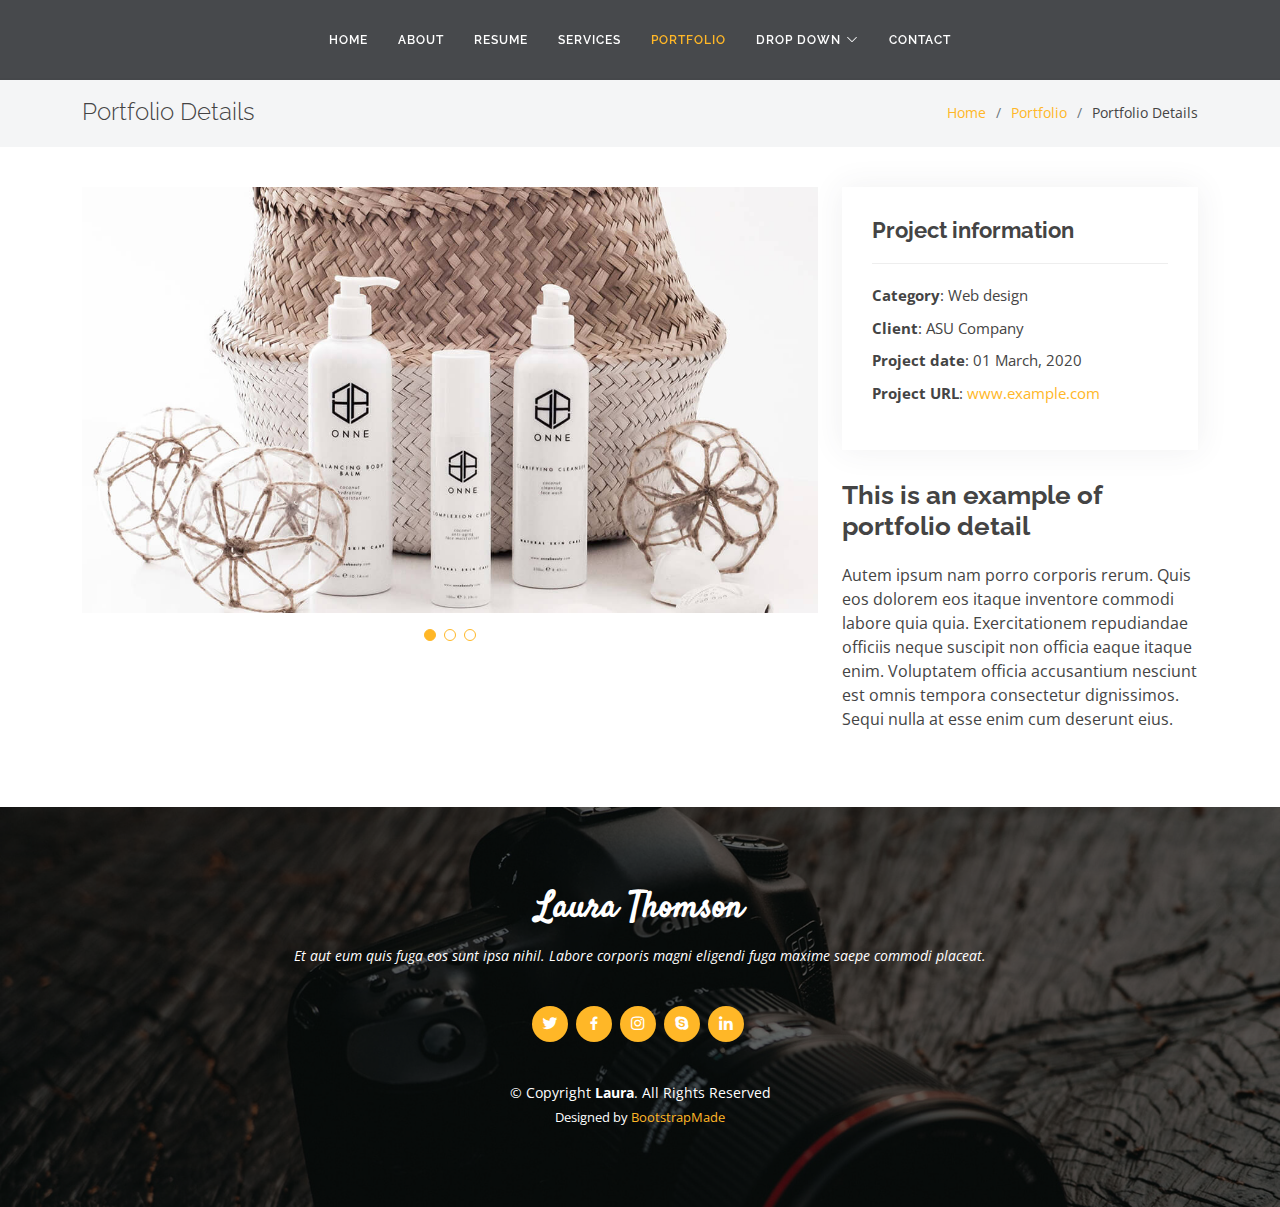
==== portfolio-details.html @ fed8f7e6 "Add files via upload" ====
<!DOCTYPE html>
<html lang="en">

<head>
  <meta charset="utf-8">
  <meta content="width=device-width, initial-scale=1.0" name="viewport">

  <title>Portfolio Details - Laura Bootstrap Template</title>
  <meta content="" name="description">
  <meta content="" name="keywords">

  <!-- Favicons -->
  <link href="assets/img/favicon.png" rel="icon">
  <link href="assets/img/apple-touch-icon.png" rel="apple-touch-icon">

  <!-- Google Fonts -->
  <link href="https://fonts.googleapis.com/css?family=Open+Sans:300,300i,400,400i,600,600i,700,700i|Raleway:300,300i,400,400i,500,500i,600,600i,700,700i|Satisfy" rel="stylesheet">

  <!-- Vendor CSS Files -->
  <link href="assets/vendor/bootstrap/css/bootstrap.min.css" rel="stylesheet">
  <link href="assets/vendor/bootstrap-icons/bootstrap-icons.css" rel="stylesheet">
  <link href="assets/vendor/boxicons/css/boxicons.min.css" rel="stylesheet">
  <link href="assets/vendor/glightbox/css/glightbox.min.css" rel="stylesheet">
  <link href="assets/vendor/swiper/swiper-bundle.min.css" rel="stylesheet">

  <!-- Template Main CSS File -->
  <link href="assets/css/style.css" rel="stylesheet">

  <!-- =======================================================
  * Template Name: Laura - v4.3.0
  * Template URL: https://bootstrapmade.com/laura-free-creative-bootstrap-theme/
  * Author: BootstrapMade.com
  * License: https://bootstrapmade.com/license/
  ======================================================== -->
</head>

<body>

  <!-- ======= Header ======= -->
  <header id="header" class="fixed-top d-flex justify-content-center align-items-center ">

    <nav id="navbar" class="navbar">
      <ul>
        <li><a class="nav-link scrollto " href="#hero">Home</a></li>
        <li><a class="nav-link scrollto" href="#about">About</a></li>
        <li><a class="nav-link scrollto" href="#resume">Resume</a></li>
        <li><a class="nav-link scrollto" href="#services">Services</a></li>
        <li><a class="nav-link scrollto active" href="#portfolio">Portfolio</a></li>
        <li class="dropdown"><a href="#"><span>Drop Down</span> <i class="bi bi-chevron-down"></i></a>
          <ul>
            <li><a href="#">Drop Down 1</a></li>
            <li class="dropdown"><a href="#"><span>Deep Drop Down</span> <i class="bi bi-chevron-right"></i></a>
              <ul>
                <li><a href="#">Deep Drop Down 1</a></li>
                <li><a href="#">Deep Drop Down 2</a></li>
                <li><a href="#">Deep Drop Down 3</a></li>
                <li><a href="#">Deep Drop Down 4</a></li>
                <li><a href="#">Deep Drop Down 5</a></li>
              </ul>
            </li>
            <li><a href="#">Drop Down 2</a></li>
            <li><a href="#">Drop Down 3</a></li>
            <li><a href="#">Drop Down 4</a></li>
          </ul>
        </li>
        <li><a class="nav-link scrollto" href="#contact">Contact</a></li>
      </ul>
      <i class="bi bi-list mobile-nav-toggle"></i>
    </nav><!-- .navbar -->

  </header><!-- End Header -->

  <main id="main">

    <!-- ======= Breadcrumbs Section ======= -->
    <section class="breadcrumbs">
      <div class="container">

        <div class="d-flex justify-content-between align-items-center">
          <h2>Portfolio Details</h2>
          <ol>
            <li><a href="index.html">Home</a></li>
            <li><a href="portfolio.html">Portfolio</a></li>
            <li>Portfolio Details</li>
          </ol>
        </div>

      </div>
    </section><!-- Breadcrumbs Section -->

    <!-- ======= Portfolio Details Section ======= -->
    <section id="portfolio-details" class="portfolio-details">
      <div class="container">

        <div class="row gy-4">

          <div class="col-lg-8">
            <div class="portfolio-details-slider swiper-container">
              <div class="swiper-wrapper align-items-center">

                <div class="swiper-slide">
                  <img src="assets/img/portfolio/portfolio-details-1.jpg" alt="">
                </div>

                <div class="swiper-slide">
                  <img src="assets/img/portfolio/portfolio-details-2.jpg" alt="">
                </div>

                <div class="swiper-slide">
                  <img src="assets/img/portfolio/portfolio-details-3.jpg" alt="">
                </div>

              </div>
              <div class="swiper-pagination"></div>
            </div>
          </div>

          <div class="col-lg-4">
            <div class="portfolio-info">
              <h3>Project information</h3>
              <ul>
                <li><strong>Category</strong>: Web design</li>
                <li><strong>Client</strong>: ASU Company</li>
                <li><strong>Project date</strong>: 01 March, 2020</li>
                <li><strong>Project URL</strong>: <a href="#">www.example.com</a></li>
              </ul>
            </div>
            <div class="portfolio-description">
              <h2>This is an example of portfolio detail</h2>
              <p>
                Autem ipsum nam porro corporis rerum. Quis eos dolorem eos itaque inventore commodi labore quia quia. Exercitationem repudiandae officiis neque suscipit non officia eaque itaque enim. Voluptatem officia accusantium nesciunt est omnis tempora consectetur dignissimos. Sequi nulla at esse enim cum deserunt eius.
              </p>
            </div>
          </div>

        </div>

      </div>
    </section><!-- End Portfolio Details Section -->

  </main><!-- End #main -->

  <!-- ======= Footer ======= -->
  <footer id="footer">
    <div class="container">
      <h3>Laura Thomson</h3>
      <p>Et aut eum quis fuga eos sunt ipsa nihil. Labore corporis magni eligendi fuga maxime saepe commodi placeat.</p>
      <div class="social-links">
        <a href="#" class="twitter"><i class="bx bxl-twitter"></i></a>
        <a href="#" class="facebook"><i class="bx bxl-facebook"></i></a>
        <a href="#" class="instagram"><i class="bx bxl-instagram"></i></a>
        <a href="#" class="google-plus"><i class="bx bxl-skype"></i></a>
        <a href="#" class="linkedin"><i class="bx bxl-linkedin"></i></a>
      </div>
      <div class="copyright">
        &copy; Copyright <strong><span>Laura</span></strong>. All Rights Reserved
      </div>
      <div class="credits">
        <!-- All the links in the footer should remain intact. -->
        <!-- You can delete the links only if you purchased the pro version. -->
        <!-- Licensing information: https://bootstrapmade.com/license/ -->
        <!-- Purchase the pro version with working PHP/AJAX contact form: https://bootstrapmade.com/laura-free-creative-bootstrap-theme/ -->
        Designed by <a href="https://bootstrapmade.com/">BootstrapMade</a>
      </div>
    </div>
  </footer><!-- End Footer -->

  <a href="#" class="back-to-top d-flex align-items-center justify-content-center"><i class="bi bi-arrow-up-short"></i></a>

  <!-- Vendor JS Files -->
  <script src="assets/vendor/bootstrap/js/bootstrap.bundle.min.js"></script>
  <script src="assets/vendor/glightbox/js/glightbox.min.js"></script>
  <script src="assets/vendor/isotope-layout/isotope.pkgd.min.js"></script>
  <script src="assets/vendor/php-email-form/validate.js"></script>
  <script src="assets/vendor/purecounter/purecounter.js"></script>
  <script src="assets/vendor/swiper/swiper-bundle.min.js"></script>
  <script src="assets/vendor/waypoints/noframework.waypoints.js"></script>

  <!-- Template Main JS File -->
  <script src="assets/js/main.js"></script>

</body>

</html>
---- assets/css/style.css ----
/**
* Template Name: Laura - v4.3.0
* Template URL: https://bootstrapmade.com/laura-free-creative-bootstrap-theme/
* Author: BootstrapMade.com
* License: https://bootstrapmade.com/license/
*/

/*--------------------------------------------------------------
# General
--------------------------------------------------------------*/
body {
  font-family: "Open Sans", sans-serif;
  color: #444444;
}

a {
  color: #ffb727;
  text-decoration: none;
}

a:hover {
  color: #ffc85a;
  text-decoration: none;
}

h1, h2, h3, h4, h5, h6 {
  font-family: "Raleway", sans-serif;
}

/*--------------------------------------------------------------
# Back to top button
--------------------------------------------------------------*/
.back-to-top {
  position: fixed;
  visibility: hidden;
  opacity: 0;
  right: 15px;
  bottom: 15px;
  z-index: 996;
  background: #ffb727;
  width: 40px;
  height: 40px;
  border-radius: 4px;
  transition: all 0.4s;
}

.back-to-top i {
  font-size: 28px;
  color: #fff;
  line-height: 0;
}

.back-to-top:hover {
  background: #ffc550;
  color: #fff;
}

.back-to-top.active {
  visibility: visible;
  opacity: 1;
}

/*--------------------------------------------------------------
# Header
--------------------------------------------------------------*/
#header {
  z-index: 997;
  transition: all 0.5s;
  height: 80px;
  background: rgba(25, 28, 31, 0.8);
}

#header.header-transparent {
  background: transparent;
}

#header.header-scrolled {
  height: 60px;
  background: rgba(25, 28, 31, 0.8);
}

/*--------------------------------------------------------------
# Navigation Menu
--------------------------------------------------------------*/
/**
* Desktop Navigation 
*/
.navbar {
  padding: 0;
}

.navbar ul {
  margin: 0;
  padding: 0;
  display: flex;
  list-style: none;
  align-items: center;
}

.navbar li {
  position: relative;
}

.navbar a, .navbar a:focus {
  display: flex;
  align-items: center;
  justify-content: space-between;
  padding: 10px 15px;
  color: #fff;
  white-space: nowrap;
  transition: 0.3s;
  font-size: 12px;
  font-family: "Raleway", sans-serif;
  text-transform: uppercase;
  font-weight: 600;
  letter-spacing: 1px;
}

.navbar a i, .navbar a:focus i {
  font-size: 12px;
  line-height: 0;
  margin-left: 5px;
}

.navbar a:hover, .navbar .active, .navbar .active:focus, .navbar li:hover > a {
  color: #ffb727;
}

.navbar .dropdown ul {
  display: block;
  position: absolute;
  left: 14px;
  top: calc(100% + 30px);
  margin: 0;
  padding: 10px 0;
  z-index: 99;
  opacity: 0;
  visibility: hidden;
  background: #fff;
  box-shadow: 0px 0px 30px rgba(127, 137, 161, 0.25);
  transition: 0.3s;
  border-radius: 4px;
}

.navbar .dropdown ul li {
  min-width: 200px;
}

.navbar .dropdown ul a {
  padding: 10px 20px;
  font-size: 14px;
  text-transform: none;
  font-weight: 400;
  color: #3b434a;
  letter-spacing: 1px;
}

.navbar .dropdown ul a i {
  font-size: 12px;
}

.navbar .dropdown ul a:hover, .navbar .dropdown ul .active:hover, .navbar .dropdown ul li:hover > a {
  color: #ffb727;
}

.navbar .dropdown:hover > ul {
  opacity: 1;
  top: 100%;
  visibility: visible;
}

.navbar .dropdown .dropdown ul {
  top: 0;
  left: calc(100% - 30px);
  visibility: hidden;
}

.navbar .dropdown .dropdown:hover > ul {
  opacity: 1;
  top: 0;
  left: 100%;
  visibility: visible;
}

@media (max-width: 1366px) {
  .navbar .dropdown .dropdown ul {
    left: -90%;
  }
  .navbar .dropdown .dropdown:hover > ul {
    left: -100%;
  }
}

/**
* Mobile Navigation 
*/
.mobile-nav-toggle {
  color: #fff;
  font-size: 28px;
  cursor: pointer;
  display: none;
  line-height: 0;
  transition: 0.5s;
}

@media (max-width: 991px) {
  .mobile-nav-toggle {
    display: block;
  }
  .navbar ul {
    display: none;
  }
}

.navbar-mobile {
  position: fixed;
  overflow: hidden;
  top: 0;
  right: 0;
  left: 0;
  bottom: 0;
  background: rgba(36, 41, 46, 0.9);
  transition: 0.3s;
  z-index: 999;
}

.navbar-mobile .mobile-nav-toggle {
  position: absolute;
  top: 15px;
  right: 15px;
}

.navbar-mobile ul {
  display: block;
  position: absolute;
  top: 55px;
  right: 15px;
  bottom: 15px;
  left: 15px;
  padding: 10px 0;
  border-radius: 10px;
  background-color: #fff;
  overflow-y: auto;
  transition: 0.3s;
}

.navbar-mobile a {
  padding: 10px 20px;
  font-size: 14px;
  color: #3b434a;
}

.navbar-mobile a:hover, .navbar-mobile .active, .navbar-mobile li:hover > a {
  color: #ffb727;
}

.navbar-mobile .getstarted {
  margin: 15px;
}

.navbar-mobile .dropdown ul {
  position: static;
  display: none;
  margin: 10px 20px;
  padding: 10px 0;
  z-index: 99;
  opacity: 1;
  visibility: visible;
  background: #fff;
  box-shadow: 0px 0px 30px rgba(127, 137, 161, 0.25);
}

.navbar-mobile .dropdown ul li {
  min-width: 200px;
}

.navbar-mobile .dropdown ul a {
  padding: 10px 20px;
}

.navbar-mobile .dropdown ul a i {
  font-size: 12px;
}

.navbar-mobile .dropdown ul a:hover, .navbar-mobile .dropdown ul .active:hover, .navbar-mobile .dropdown ul li:hover > a {
  color: #ffb727;
}

.navbar-mobile .dropdown > .dropdown-active {
  display: block;
}

/*--------------------------------------------------------------
# Hero Section
--------------------------------------------------------------*/
#hero {
  width: 100%;
  height: 100vh;
  background: url("../img/hero-bg.jpg") top right;
  background-size: cover;
  position: relative;
}

#hero:before {
  content: "";
  background: rgba(0, 0, 0, 0.65);
  position: absolute;
  bottom: 0;
  top: 0;
  left: 0;
  right: 0;
}

#hero .hero-container {
  position: absolute;
  bottom: 0;
  top: 0;
  left: 0;
  right: 0;
  display: flex;
  justify-content: center;
  align-items: center;
  flex-direction: column;
  padding: 0 15px;
}

#hero h1 {
  margin: 0 0 10px 0;
  font-size: 64px;
  font-family: "Satisfy", serif;
  color: #fff;
}

#hero h2 {
  color: #eee;
  margin-bottom: 50px;
  font-size: 13px;
  font-weight: 500;
  letter-spacing: 1px;
  text-transform: uppercase;
}

#hero .btn-scroll {
  transition: 0.4s;
  color: rgba(255, 255, 255, 0.6);
  animation: up-down 1s ease-in-out infinite alternate-reverse both;
}

#hero .btn-scroll i {
  font-size: 48px;
}

#hero .btn-scroll:hover {
  color: #ffb727;
}

@media (min-width: 1024px) {
  #hero {
    background-attachment: fixed;
  }
}

@media (max-width: 575px) {
  #hero h1 {
    font-size: 40px;
  }
  #hero h2 {
    text-align: center;
    margin-bottom: 30px;
  }
}

@-webkit-keyframes up-down {
  0% {
    transform: translateY(5px);
  }
  100% {
    transform: translateY(-5px);
  }
}

@keyframes up-down {
  0% {
    transform: translateY(5px);
  }
  100% {
    transform: translateY(-5px);
  }
}

/*--------------------------------------------------------------
# Sections General
--------------------------------------------------------------*/
section {
  padding: 60px 0;
}

.section-bg {
  background-color: white;
}

.section-title {
  text-align: center;
  padding: 30px 0;
  position: relative;
}

.section-title h2 {
  font-size: 32px;
  font-weight: 700;
  text-transform: uppercase;
  margin-bottom: 20px;
  padding-bottom: 0;
  color: #3b434a;
  position: relative;
  z-index: 2;
}

.section-title span {
  position: absolute;
  top: 30px;
  color: #eef0f2;
  left: 0;
  right: 0;
  z-index: 1;
  font-weight: 700;
  font-size: 52px;
  text-transform: uppercase;
  line-height: 0;
}

.section-title p {
  margin-bottom: 0;
  position: relative;
  z-index: 2;
}

@media (max-width: 575px) {
  .section-title h2 {
    font-size: 28px;
    margin-bottom: 15px;
  }
  .section-title span {
    font-size: 38px;
  }
}

/*--------------------------------------------------------------
# Breadcrumbs
--------------------------------------------------------------*/
.breadcrumbs {
  padding: 20px 0;
  background-color: #f4f5f6;
  min-height: 40px;
  margin-top: 78px;
}

@media (max-width: 992px) {
  .breadcrumbs {
    margin-top: 60px;
  }
}

.breadcrumbs h2 {
  font-size: 24px;
  font-weight: 300;
  margin: 0;
}

@media (max-width: 992px) {
  .breadcrumbs h2 {
    margin: 0 0 10px 0;
  }
}

.breadcrumbs ol {
  display: flex;
  flex-wrap: wrap;
  list-style: none;
  padding: 0;
  margin: 0;
  font-size: 14px;
}

.breadcrumbs ol li + li {
  padding-left: 10px;
}

.breadcrumbs ol li + li::before {
  display: inline-block;
  padding-right: 10px;
  color: #6c757d;
  content: "/";
}

@media (max-width: 768px) {
  .breadcrumbs .d-flex {
    display: block !important;
  }
  .breadcrumbs ol {
    display: block;
  }
  .breadcrumbs ol li {
    display: inline-block;
  }
}

/*--------------------------------------------------------------
# About Me
--------------------------------------------------------------*/
.about .content h3 {
  font-weight: 700;
  font-size: 26px;
  color: #3b434a;
  text-transform: uppercase;
}

.about .content ul {
  list-style: none;
  padding: 0;
}

.about .content ul li {
  margin-bottom: 20px;
  display: flex;
  align-items: center;
}

.about .content ul strong {
  margin-right: 10px;
}

.about .content ul i {
  font-size: 16px;
  margin-right: 5px;
  color: #ffb727;
  line-height: 0;
}

.about .content p:last-child {
  margin-bottom: 0;
}

.about .content .count-box {
  width: 100%;
}

.about .content .count-box i {
  display: block;
  font-size: 36px;
  color: #ffb727;
  float: left;
  line-height: 0;
}

.about .content .count-box span {
  font-size: 36px;
  line-height: 30px;
  display: block;
  font-weight: 700;
  color: #3b434a;
  margin-left: 50px;
}

.about .content .count-box p {
  padding: 15px 0 0 0;
  margin: 0 0 0 50px;
  font-family: "Raleway", sans-serif;
  font-size: 14px;
  color: #5d6a75;
}

.about .content .count-box a {
  font-weight: 600;
  display: block;
  margin-top: 20px;
  color: #5d6a75;
  font-size: 15px;
  font-family: "Satisfy", serif;
  transition: ease-in-out 0.3s;
}

.about .content .count-box a:hover {
  color: #82909c;
}

.about .image {
  background: url("../img/me.jpg") center center no-repeat;
  background-size: cover;
  min-height: 500px;
}

.about .skills-content {
  margin-top: 30px;
}

.about .skills-content .progress {
  height: 60px;
  display: block;
  background: none;
  border-radius: 0;
}

.about .skills-content .progress .skill {
  padding: 10px 0;
  margin: 0 0 6px 0;
  text-transform: uppercase;
  display: block;
  font-weight: 700;
  font-family: "Raleway", sans-serif;
  color: #3b434a;
}

.about .skills-content .progress .skill .val {
  float: right;
  font-style: normal;
}

.about .skills-content .progress-bar-wrap {
  background: #e6e8eb;
}

.about .skills-content .progress-bar {
  width: 1px;
  height: 10px;
  transition: .9s;
  background-color: #ffb727;
}

/*--------------------------------------------------------------
# My Resume
--------------------------------------------------------------*/
.resume .resume-title {
  font-size: 26px;
  font-weight: 700;
  margin-top: 20px;
  margin-bottom: 20px;
  color: #3b434a;
}

.resume .resume-item {
  padding: 0 0 20px 20px;
  margin-top: -2px;
  border-left: 2px solid #82909c;
  position: relative;
}

.resume .resume-item h4 {
  line-height: 18px;
  font-size: 16px;
  font-weight: 700;
  text-transform: uppercase;
  color: #ffb727;
  margin-bottom: 10px;
}

.resume .resume-item h5 {
  font-size: 16px;
  background: #eef0f2;
  padding: 5px 15px;
  display: inline-block;
  font-weight: 600;
  margin-bottom: 10px;
}

.resume .resume-item ul {
  padding-left: 20px;
}

.resume .resume-item ul li {
  padding-bottom: 10px;
}

.resume .resume-item:last-child {
  padding-bottom: 0;
}

.resume .resume-item::before {
  content: "";
  position: absolute;
  width: 16px;
  height: 16px;
  border-radius: 50px;
  left: -9px;
  top: 0;
  background: #fff;
  border: 2px solid #82909c;
}

/*--------------------------------------------------------------
# My Services
--------------------------------------------------------------*/
.services .icon-box {
  padding: 30px;
  position: relative;
  overflow: hidden;
  background: #fff;
  box-shadow: 0 10px 29px 0 rgba(68, 88, 144, 0.1);
  transition: all 0.3s ease-in-out;
  text-align: center;
  border: 1px solid #fff;
}

.services .icon {
  margin: 0 auto 20px auto;
  padding-top: 17px;
  display: inline-block;
  text-align: center;
  border-radius: 50%;
  width: 72px;
  height: 72px;
  background: #fff4df;
}

.services .icon i {
  font-size: 36px;
  line-height: 1;
  color: #ffb727;
}

.services .title {
  font-weight: 700;
  margin-bottom: 15px;
  font-size: 18px;
}

.services .title a {
  color: #111;
  transition: 0.3s;
}

.services .description {
  font-size: 15px;
  line-height: 28px;
  margin-bottom: 0;
}

.services .icon-box:hover {
  border-color: #ffb727;
}

.services .icon-box:hover .title a {
  color: #ffb727;
}

/*--------------------------------------------------------------
# Testimonials
--------------------------------------------------------------*/
.testimonials {
  padding: 80px 0;
  background: url("../img/testimonials-bg.jpg") no-repeat;
  background-position: center center;
  background-size: cover;
  position: relative;
}

.testimonials::before {
  content: "";
  position: absolute;
  left: 0;
  right: 0;
  top: 0;
  bottom: 0;
  background: rgba(14, 16, 17, 0.7);
}

.testimonials .section-header {
  margin-bottom: 40px;
}

.testimonials .testimonial-item {
  text-align: center;
  color: #fff;
}

.testimonials .testimonial-item .testimonial-img {
  width: 100px;
  border-radius: 50%;
  border: 6px solid rgba(255, 255, 255, 0.15);
  margin: 0 auto;
}

.testimonials .testimonial-item h3 {
  font-size: 20px;
  font-weight: bold;
  margin: 10px 0 5px 0;
  color: #fff;
}

.testimonials .testimonial-item h4 {
  font-size: 14px;
  color: #ddd;
  margin: 0 0 15px 0;
}

.testimonials .testimonial-item .quote-icon-left, .testimonials .testimonial-item .quote-icon-right {
  color: rgba(255, 255, 255, 0.4);
  font-size: 26px;
}

.testimonials .testimonial-item .quote-icon-left {
  display: inline-block;
  left: -5px;
  position: relative;
}

.testimonials .testimonial-item .quote-icon-right {
  display: inline-block;
  right: -5px;
  position: relative;
  top: 10px;
}

.testimonials .testimonial-item p {
  font-style: italic;
  margin: 0 auto 15px auto;
  color: #eee;
}

.testimonials .swiper-pagination {
  margin-top: 20px;
  position: relative;
}

.testimonials .swiper-pagination .swiper-pagination-bullet {
  width: 12px;
  height: 12px;
  opacity: 1;
  background-color: rgba(255, 255, 255, 0.4);
}

.testimonials .swiper-pagination .swiper-pagination-bullet-active {
  background-color: #ffb727;
}

@media (min-width: 992px) {
  .testimonials .testimonial-item p {
    width: 80%;
  }
}

/*--------------------------------------------------------------
# My Portfolio
--------------------------------------------------------------*/
.portfolio #portfolio-flters {
  list-style: none;
  margin-bottom: 20px;
}

.portfolio #portfolio-flters li {
  cursor: pointer;
  display: inline-block;
  margin: 0 10px 10px 10px;
  font-size: 15px;
  font-weight: 600;
  line-height: 1;
  padding: 7px 10px;
  text-transform: uppercase;
  color: #444444;
  transition: all 0.3s ease-in-out;
  border: 2px solid #fff;
}

.portfolio #portfolio-flters li:hover, .portfolio #portfolio-flters li.filter-active {
  color: #f3a200;
  border-color: #ffb727;
}

.portfolio .portfolio-item {
  margin-bottom: 30px;
}

.portfolio .portfolio-item .portfolio-img {
  overflow: hidden;
}

.portfolio .portfolio-item .portfolio-img img {
  transition: all 0.8s ease-in-out;
}

.portfolio .portfolio-item .portfolio-info {
  opacity: 0;
  position: absolute;
  left: 15px;
  bottom: 0;
  z-index: 3;
  right: 15px;
  transition: all ease-in-out 0.3s;
  background: rgba(0, 0, 0, 0.5);
  padding: 10px 15px;
}

.portfolio .portfolio-item .portfolio-info h4 {
  font-size: 18px;
  color: #fff;
  font-weight: 600;
  color: #fff;
  margin-bottom: 0px;
}

.portfolio .portfolio-item .portfolio-info p {
  color: rgba(255, 255, 255, 0.8);
  font-size: 14px;
  margin-bottom: 0;
}

.portfolio .portfolio-item .portfolio-info .preview-link, .portfolio .portfolio-item .portfolio-info .details-link {
  position: absolute;
  right: 40px;
  font-size: 24px;
  top: calc(50% - 18px);
  color: #fff;
  transition: 0.3s;
}

.portfolio .portfolio-item .portfolio-info .preview-link:hover, .portfolio .portfolio-item .portfolio-info .details-link:hover {
  color: #ffc041;
}

.portfolio .portfolio-item .portfolio-info .details-link {
  right: 10px;
}

.portfolio .portfolio-item:hover .portfolio-img img {
  transform: scale(1.2);
}

.portfolio .portfolio-item:hover .portfolio-info {
  opacity: 1;
}

/*--------------------------------------------------------------
# Portfolio Details
--------------------------------------------------------------*/
.portfolio-details {
  padding-top: 40px;
}

.portfolio-details .portfolio-details-slider img {
  width: 100%;
}

.portfolio-details .portfolio-details-slider .swiper-pagination {
  margin-top: 20px;
  position: relative;
}

.portfolio-details .portfolio-details-slider .swiper-pagination .swiper-pagination-bullet {
  width: 12px;
  height: 12px;
  background-color: #fff;
  opacity: 1;
  border: 1px solid #ffb727;
}

.portfolio-details .portfolio-details-slider .swiper-pagination .swiper-pagination-bullet-active {
  background-color: #ffb727;
}

.portfolio-details .portfolio-info {
  padding: 30px;
  box-shadow: 0px 0 30px rgba(59, 67, 74, 0.08);
}

.portfolio-details .portfolio-info h3 {
  font-size: 22px;
  font-weight: 700;
  margin-bottom: 20px;
  padding-bottom: 20px;
  border-bottom: 1px solid #eee;
}

.portfolio-details .portfolio-info ul {
  list-style: none;
  padding: 0;
  font-size: 15px;
}

.portfolio-details .portfolio-info ul li + li {
  margin-top: 10px;
}

.portfolio-details .portfolio-description {
  padding-top: 30px;
}

.portfolio-details .portfolio-description h2 {
  font-size: 26px;
  font-weight: 700;
  margin-bottom: 20px;
}

.portfolio-details .portfolio-description p {
  padding: 0;
}

/*--------------------------------------------------------------
# Pricing
--------------------------------------------------------------*/
.pricing .box {
  padding: 20px;
  background: #fff;
  text-align: center;
  box-shadow: 0px 0px 4px rgba(0, 0, 0, 0.12);
  border-radius: 5px;
  position: relative;
  overflow: hidden;
}

.pricing h3 {
  font-weight: 400;
  margin: -20px -20px 20px -20px;
  padding: 20px 15px;
  font-size: 16px;
  font-weight: 600;
  color: #777777;
  background: #f8f8f8;
}

.pricing h4 {
  font-size: 36px;
  color: #ffb727;
  font-weight: 600;
  font-family: "Open Sans", sans-serif;
  margin-bottom: 20px;
}

.pricing h4 sup {
  font-size: 20px;
  top: -12px;
  left: -3px;
}

.pricing h4 span {
  color: #bababa;
  font-size: 16px;
  font-weight: 300;
}

.pricing ul {
  padding: 0;
  list-style: none;
  color: #444444;
  text-align: center;
  line-height: 20px;
  font-size: 14px;
}

.pricing ul li {
  padding-bottom: 16px;
}

.pricing ul i {
  color: #ffb727;
  font-size: 18px;
  padding-right: 4px;
}

.pricing ul .na {
  color: #ccc;
  text-decoration: line-through;
}

.pricing .btn-wrap {
  margin: 20px -20px -20px -20px;
  padding: 20px 15px;
  background: #f8f8f8;
  text-align: center;
}

.pricing .btn-buy {
  background: #ffb727;
  display: inline-block;
  padding: 8px 35px;
  border-radius: 4px;
  color: #fff;
  transition: none;
  font-size: 14px;
  font-weight: 400;
  font-family: "Raleway", sans-serif;
  font-weight: 600;
  transition: 0.3s;
}

.pricing .btn-buy:hover {
  background: #ffc85a;
}

.pricing .featured h3 {
  color: #fff;
  background: #ffb727;
}

.pricing .advanced {
  width: 200px;
  position: absolute;
  top: 18px;
  right: -68px;
  transform: rotate(45deg);
  z-index: 1;
  font-size: 14px;
  padding: 1px 0 3px 0;
  background: #ffb727;
  color: #fff;
}

/*--------------------------------------------------------------
# Contact Me
--------------------------------------------------------------*/
.contact .info-box {
  color: #444444;
  text-align: center;
  box-shadow: 0 0 30px rgba(214, 215, 216, 0.6);
  padding: 20px 0 30px 0;
}

.contact .info-box i.bx {
  font-size: 24px;
  color: #ffb727;
  border-radius: 50%;
  padding: 15px;
  background: #fff6e4;
}

.contact .info-box h3 {
  font-size: 20px;
  color: #777777;
  font-weight: 700;
  margin: 10px 0;
}

.contact .info-box p {
  padding: 0;
  line-height: 24px;
  font-size: 14px;
  margin-bottom: 0;
}

.contact .social-links {
  margin-top: 15px;
  display: flex;
  justify-content: center;
}

.contact .social-links a {
  font-size: 18px;
  display: inline-block;
  color: #687683;
  line-height: 1;
  margin: 0 8px;
  transition: 0.3s;
  padding: 14px;
  border-radius: 50px;
  border: 1px solid #dde1e4;
}

.contact .social-links a:hover {
  color: #fff;
  border-color: #ffb727;
  background: #ffb727;
}

.contact .php-email-form {
  box-shadow: 0 0 30px rgba(214, 215, 216, 0.6);
  padding: 27px;
}

.contact .php-email-form .validate {
  display: none;
  color: red;
  margin: 0 0 15px 0;
  font-weight: 400;
  font-size: 13px;
}

.contact .php-email-form .error-message {
  display: none;
  color: #fff;
  background: #ed3c0d;
  text-align: left;
  padding: 15px;
  font-weight: 600;
}

.contact .php-email-form .error-message br + br {
  margin-top: 25px;
}

.contact .php-email-form .sent-message {
  display: none;
  color: #fff;
  background: #18d26e;
  text-align: center;
  padding: 15px;
  font-weight: 600;
}

.contact .php-email-form .loading {
  display: none;
  background: #fff;
  text-align: center;
  padding: 15px;
}

.contact .php-email-form .loading:before {
  content: "";
  display: inline-block;
  border-radius: 50%;
  width: 24px;
  height: 24px;
  margin: 0 10px -6px 0;
  border: 3px solid #18d26e;
  border-top-color: #eee;
  -webkit-animation: animate-loading 1s linear infinite;
  animation: animate-loading 1s linear infinite;
}

.contact .php-email-form input, .contact .php-email-form textarea {
  border-radius: 0;
  box-shadow: none;
  font-size: 14px;
}

.contact .php-email-form input::focus, .contact .php-email-form textarea::focus {
  background-color: #ffb727;
}

.contact .php-email-form input {
  padding: 10px 15px;
}

.contact .php-email-form textarea {
  padding: 12px 15px;
}

.contact .php-email-form button[type="submit"] {
  background: #ffb727;
  border: 0;
  padding: 10px 24px;
  color: #fff;
  transition: 0.4s;
  border-radius: 5px;
}

.contact .php-email-form button[type="submit"]:hover {
  background: #ffc85a;
}

@-webkit-keyframes animate-loading {
  0% {
    transform: rotate(0deg);
  }
  100% {
    transform: rotate(360deg);
  }
}

@keyframes animate-loading {
  0% {
    transform: rotate(0deg);
  }
  100% {
    transform: rotate(360deg);
  }
}

/*--------------------------------------------------------------
# Footer
--------------------------------------------------------------*/
#footer {
  background: url("../img/footer-bg.jpg") top center no-repeat;
  background-size: cover;
  color: #fff;
  font-size: 14px;
  text-align: center;
  padding: 80px 0;
  position: relative;
}

#footer::before {
  content: "";
  position: absolute;
  left: 0;
  right: 0;
  top: 0;
  bottom: 0;
  background: rgba(0, 0, 0, 0.6);
}

#footer .container {
  position: relative;
}

#footer h3 {
  font-size: 36px;
  font-weight: 700;
  color: #fff;
  position: relative;
  font-family: "Satisfy", serif;
  padding: 0;
  margin: 0 0 15px 0;
}

#footer p {
  font-size: 15;
  font-style: italic;
  padding: 0;
  margin: 0 0 40px 0;
}

#footer .social-links {
  margin: 0 0 40px 0;
}

#footer .social-links a {
  font-size: 18px;
  display: inline-block;
  background: #ffb727;
  color: #fff;
  line-height: 1;
  padding: 8px 0;
  margin-right: 4px;
  border-radius: 50%;
  text-align: center;
  width: 36px;
  height: 36px;
  transition: 0.3s;
}

#footer .social-links a:hover {
  background: #f3a200;
  color: #fff;
  text-decoration: none;
}

#footer .copyright {
  margin: 0 0 5px 0;
}

#footer .credits {
  font-size: 13px;
}
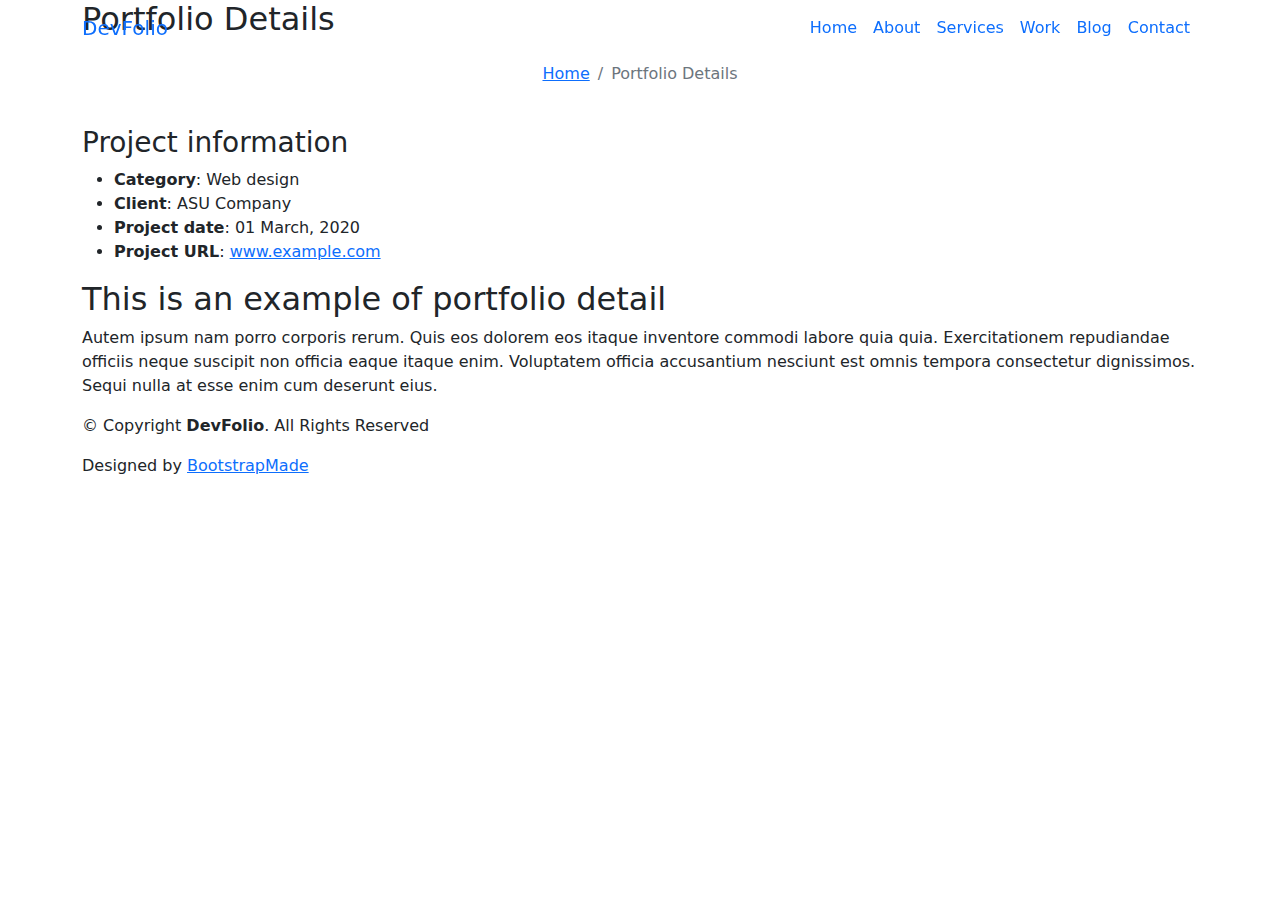
==== commit e013e32b: "Add files via upload" ====
--- a/portfolio-details.html
+++ b/portfolio-details.html
@@ -5,176 +5,157 @@
   <meta charset="utf-8">
   <meta content="width=device-width, initial-scale=1.0" name="viewport">
 
-  <title>Portfolio Details - Laura Bootstrap Template</title>
+  <title>DevFolio Bootstrap Portfolio Template - Portfolio Details</title>
   <meta content="" name="description">
   <meta content="" name="keywords">
 
   <!-- Favicons -->
-  <link href="assets/img/favicon.png" rel="icon">
+  <link href="assets/img/icon.jpg" rel="icon">
   <link href="assets/img/apple-touch-icon.png" rel="apple-touch-icon">
-
-  <!-- Google Fonts -->
-  <link href="https://fonts.googleapis.com/css?family=Open+Sans:300,300i,400,400i,600,600i,700,700i|Raleway:300,300i,400,400i,500,500i,600,600i,700,700i|Satisfy" rel="stylesheet">
 
   <!-- Vendor CSS Files -->
   <link href="assets/vendor/bootstrap/css/bootstrap.min.css" rel="stylesheet">
-  <link href="assets/vendor/bootstrap-icons/bootstrap-icons.css" rel="stylesheet">
-  <link href="assets/vendor/boxicons/css/boxicons.min.css" rel="stylesheet">
-  <link href="assets/vendor/glightbox/css/glightbox.min.css" rel="stylesheet">
-  <link href="assets/vendor/swiper/swiper-bundle.min.css" rel="stylesheet">
+  <link href="assets/vendor/font-awesome/css/font-awesome.min.css" rel="stylesheet">
+  <link href="assets/vendor/ionicons/css/ionicons.min.css" rel="stylesheet">
+  <link href="assets/vendor/owl.carousel/assets/owl.carousel.min.css" rel="stylesheet">
+  <link href="assets/vendor/venobox/venobox.css" rel="stylesheet">
 
   <!-- Template Main CSS File -->
   <link href="assets/css/style.css" rel="stylesheet">
 
   <!-- =======================================================
-  * Template Name: Laura - v4.3.0
-  * Template URL: https://bootstrapmade.com/laura-free-creative-bootstrap-theme/
+  * Template Name: DevFolio - v2.4.1
+  * Template URL: https://bootstrapmade.com/devfolio-bootstrap-portfolio-html-template/
   * Author: BootstrapMade.com
   * License: https://bootstrapmade.com/license/
   ======================================================== -->
 </head>
 
-<body>
+<body id="page-top">
 
-  <!-- ======= Header ======= -->
-  <header id="header" class="fixed-top d-flex justify-content-center align-items-center ">
+  <!-- ======= Header/ Navbar ======= -->
+  <nav class="navbar navbar-b navbar-trans navbar-expand-md fixed-top" id="mainNav">
+    <div class="container">
+      <a class="navbar-brand js-scroll" href="#page-top">DevFolio</a>
+      <button class="navbar-toggler collapsed" type="button" data-toggle="collapse" data-target="#navbarDefault" aria-controls="navbarDefault" aria-expanded="false" aria-label="Toggle navigation">
+        <span></span>
+        <span></span>
+        <span></span>
+      </button>
+      <div class="navbar-collapse collapse justify-content-end" id="navbarDefault">
+        <ul class="navbar-nav">
+          <li class="nav-item">
+            <a class="nav-link js-scroll active" href="index.html">Home</a>
+          </li>
+          <li class="nav-item">
+            <a class="nav-link js-scroll" href="#about">About</a>
+          </li>
+          <li class="nav-item">
+            <a class="nav-link js-scroll" href="#service">Services</a>
+          </li>
+          <li class="nav-item">
+            <a class="nav-link js-scroll" href="#work">Work</a>
+          </li>
+          <li class="nav-item">
+            <a class="nav-link js-scroll" href="#blog">Blog</a>
+          </li>
+          <li class="nav-item">
+            <a class="nav-link js-scroll" href="#contact">Contact</a>
+          </li>
+        </ul>
+      </div>
+    </div>
+  </nav>
 
-    <nav id="navbar" class="navbar">
-      <ul>
-        <li><a class="nav-link scrollto " href="#hero">Home</a></li>
-        <li><a class="nav-link scrollto" href="#about">About</a></li>
-        <li><a class="nav-link scrollto" href="#resume">Resume</a></li>
-        <li><a class="nav-link scrollto" href="#services">Services</a></li>
-        <li><a class="nav-link scrollto active" href="#portfolio">Portfolio</a></li>
-        <li class="dropdown"><a href="#"><span>Drop Down</span> <i class="bi bi-chevron-down"></i></a>
-          <ul>
-            <li><a href="#">Drop Down 1</a></li>
-            <li class="dropdown"><a href="#"><span>Deep Drop Down</span> <i class="bi bi-chevron-right"></i></a>
-              <ul>
-                <li><a href="#">Deep Drop Down 1</a></li>
-                <li><a href="#">Deep Drop Down 2</a></li>
-                <li><a href="#">Deep Drop Down 3</a></li>
-                <li><a href="#">Deep Drop Down 4</a></li>
-                <li><a href="#">Deep Drop Down 5</a></li>
-              </ul>
+  <div class="intro intro-single route bg-image" style="background-image: url(assets/img/overlay-bg.jpg)">
+    <div class="overlay-mf"></div>
+    <div class="intro-content display-table">
+      <div class="table-cell">
+        <div class="container">
+          <h2 class="intro-title mb-4">Portfolio Details</h2>
+          <ol class="breadcrumb d-flex justify-content-center">
+            <li class="breadcrumb-item">
+              <a href="#">Home</a>
             </li>
-            <li><a href="#">Drop Down 2</a></li>
-            <li><a href="#">Drop Down 3</a></li>
-            <li><a href="#">Drop Down 4</a></li>
-          </ul>
-        </li>
-        <li><a class="nav-link scrollto" href="#contact">Contact</a></li>
-      </ul>
-      <i class="bi bi-list mobile-nav-toggle"></i>
-    </nav><!-- .navbar -->
-
-  </header><!-- End Header -->
+            <li class="breadcrumb-item active">Portfolio Details</li>
+          </ol>
+        </div>
+      </div>
+    </div>
+  </div>
 
   <main id="main">
 
-    <!-- ======= Breadcrumbs Section ======= -->
-    <section class="breadcrumbs">
+    <!-- ======= Portfolio Details Section ======= -->
+    <section class="portfolio-details">
       <div class="container">
 
-        <div class="d-flex justify-content-between align-items-center">
-          <h2>Portfolio Details</h2>
-          <ol>
-            <li><a href="index.html">Home</a></li>
-            <li><a href="portfolio.html">Portfolio</a></li>
-            <li>Portfolio Details</li>
-          </ol>
-        </div>
+        <div class="portfolio-details-container">
 
-      </div>
-    </section><!-- Breadcrumbs Section -->
-
-    <!-- ======= Portfolio Details Section ======= -->
-    <section id="portfolio-details" class="portfolio-details">
-      <div class="container">
-
-        <div class="row gy-4">
-
-          <div class="col-lg-8">
-            <div class="portfolio-details-slider swiper-container">
-              <div class="swiper-wrapper align-items-center">
-
-                <div class="swiper-slide">
-                  <img src="assets/img/portfolio/portfolio-details-1.jpg" alt="">
-                </div>
-
-                <div class="swiper-slide">
-                  <img src="assets/img/portfolio/portfolio-details-2.jpg" alt="">
-                </div>
-
-                <div class="swiper-slide">
-                  <img src="assets/img/portfolio/portfolio-details-3.jpg" alt="">
-                </div>
-
-              </div>
-              <div class="swiper-pagination"></div>
-            </div>
+          <div class="owl-carousel portfolio-details-carousel">
+            <img src="assets/img/portfolio-details-1.jpg" class="img-fluid" alt="">
+            <img src="assets/img/portfolio-details-2.jpg" class="img-fluid" alt="">
+            <img src="assets/img/portfolio-details-3.jpg" class="img-fluid" alt="">
           </div>
 
-          <div class="col-lg-4">
-            <div class="portfolio-info">
-              <h3>Project information</h3>
-              <ul>
-                <li><strong>Category</strong>: Web design</li>
-                <li><strong>Client</strong>: ASU Company</li>
-                <li><strong>Project date</strong>: 01 March, 2020</li>
-                <li><strong>Project URL</strong>: <a href="#">www.example.com</a></li>
-              </ul>
-            </div>
-            <div class="portfolio-description">
-              <h2>This is an example of portfolio detail</h2>
-              <p>
-                Autem ipsum nam porro corporis rerum. Quis eos dolorem eos itaque inventore commodi labore quia quia. Exercitationem repudiandae officiis neque suscipit non officia eaque itaque enim. Voluptatem officia accusantium nesciunt est omnis tempora consectetur dignissimos. Sequi nulla at esse enim cum deserunt eius.
-              </p>
-            </div>
+          <div class="portfolio-info">
+            <h3>Project information</h3>
+            <ul>
+              <li><strong>Category</strong>: Web design</li>
+              <li><strong>Client</strong>: ASU Company</li>
+              <li><strong>Project date</strong>: 01 March, 2020</li>
+              <li><strong>Project URL</strong>: <a href="#">www.example.com</a></li>
+            </ul>
           </div>
 
         </div>
 
+        <div class="portfolio-description">
+          <h2>This is an example of portfolio detail</h2>
+          <p>
+            Autem ipsum nam porro corporis rerum. Quis eos dolorem eos itaque inventore commodi labore quia quia. Exercitationem repudiandae officiis neque suscipit non officia eaque itaque enim. Voluptatem officia accusantium nesciunt est omnis tempora consectetur dignissimos. Sequi nulla at esse enim cum deserunt eius.
+          </p>
+        </div>
       </div>
     </section><!-- End Portfolio Details Section -->
 
   </main><!-- End #main -->
 
   <!-- ======= Footer ======= -->
-  <footer id="footer">
+  <footer>
     <div class="container">
-      <h3>Laura Thomson</h3>
-      <p>Et aut eum quis fuga eos sunt ipsa nihil. Labore corporis magni eligendi fuga maxime saepe commodi placeat.</p>
-      <div class="social-links">
-        <a href="#" class="twitter"><i class="bx bxl-twitter"></i></a>
-        <a href="#" class="facebook"><i class="bx bxl-facebook"></i></a>
-        <a href="#" class="instagram"><i class="bx bxl-instagram"></i></a>
-        <a href="#" class="google-plus"><i class="bx bxl-skype"></i></a>
-        <a href="#" class="linkedin"><i class="bx bxl-linkedin"></i></a>
-      </div>
-      <div class="copyright">
-        &copy; Copyright <strong><span>Laura</span></strong>. All Rights Reserved
-      </div>
-      <div class="credits">
-        <!-- All the links in the footer should remain intact. -->
-        <!-- You can delete the links only if you purchased the pro version. -->
-        <!-- Licensing information: https://bootstrapmade.com/license/ -->
-        <!-- Purchase the pro version with working PHP/AJAX contact form: https://bootstrapmade.com/laura-free-creative-bootstrap-theme/ -->
-        Designed by <a href="https://bootstrapmade.com/">BootstrapMade</a>
+      <div class="row">
+        <div class="col-sm-12">
+          <div class="copyright-box">
+            <p class="copyright">&copy; Copyright <strong>DevFolio</strong>. All Rights Reserved</p>
+            <div class="credits">
+              <!--
+              All the links in the footer should remain intact.
+              You can delete the links only if you purchased the pro version.
+              Licensing information: https://bootstrapmade.com/license/
+              Purchase the pro version with working PHP/AJAX contact form: https://bootstrapmade.com/buy/?theme=DevFolio
+            -->
+              Designed by <a href="https://bootstrapmade.com/">BootstrapMade</a>
+            </div>
+          </div>
+        </div>
       </div>
     </div>
-  </footer><!-- End Footer -->
+  </footer><!-- End  Footer -->
 
-  <a href="#" class="back-to-top d-flex align-items-center justify-content-center"><i class="bi bi-arrow-up-short"></i></a>
+  <a href="#" class="back-to-top"><i class="fa fa-chevron-up"></i></a>
+  <div id="preloader"></div>
 
   <!-- Vendor JS Files -->
+  <script src="assets/vendor/jquery/jquery.min.js"></script>
   <script src="assets/vendor/bootstrap/js/bootstrap.bundle.min.js"></script>
-  <script src="assets/vendor/glightbox/js/glightbox.min.js"></script>
-  <script src="assets/vendor/isotope-layout/isotope.pkgd.min.js"></script>
+  <script src="assets/vendor/jquery.easing/jquery.easing.min.js"></script>
   <script src="assets/vendor/php-email-form/validate.js"></script>
-  <script src="assets/vendor/purecounter/purecounter.js"></script>
-  <script src="assets/vendor/swiper/swiper-bundle.min.js"></script>
-  <script src="assets/vendor/waypoints/noframework.waypoints.js"></script>
+  <script src="assets/vendor/waypoints/jquery.waypoints.min.js"></script>
+  <script src="assets/vendor/counterup/jquery.counterup.min.js"></script>
+  <script src="assets/vendor/owl.carousel/owl.carousel.min.js"></script>
+  <script src="assets/vendor/typed.js/typed.min.js"></script>
+  <script src="assets/vendor/venobox/venobox.min.js"></script>
 
   <!-- Template Main JS File -->
   <script src="assets/js/main.js"></script>
